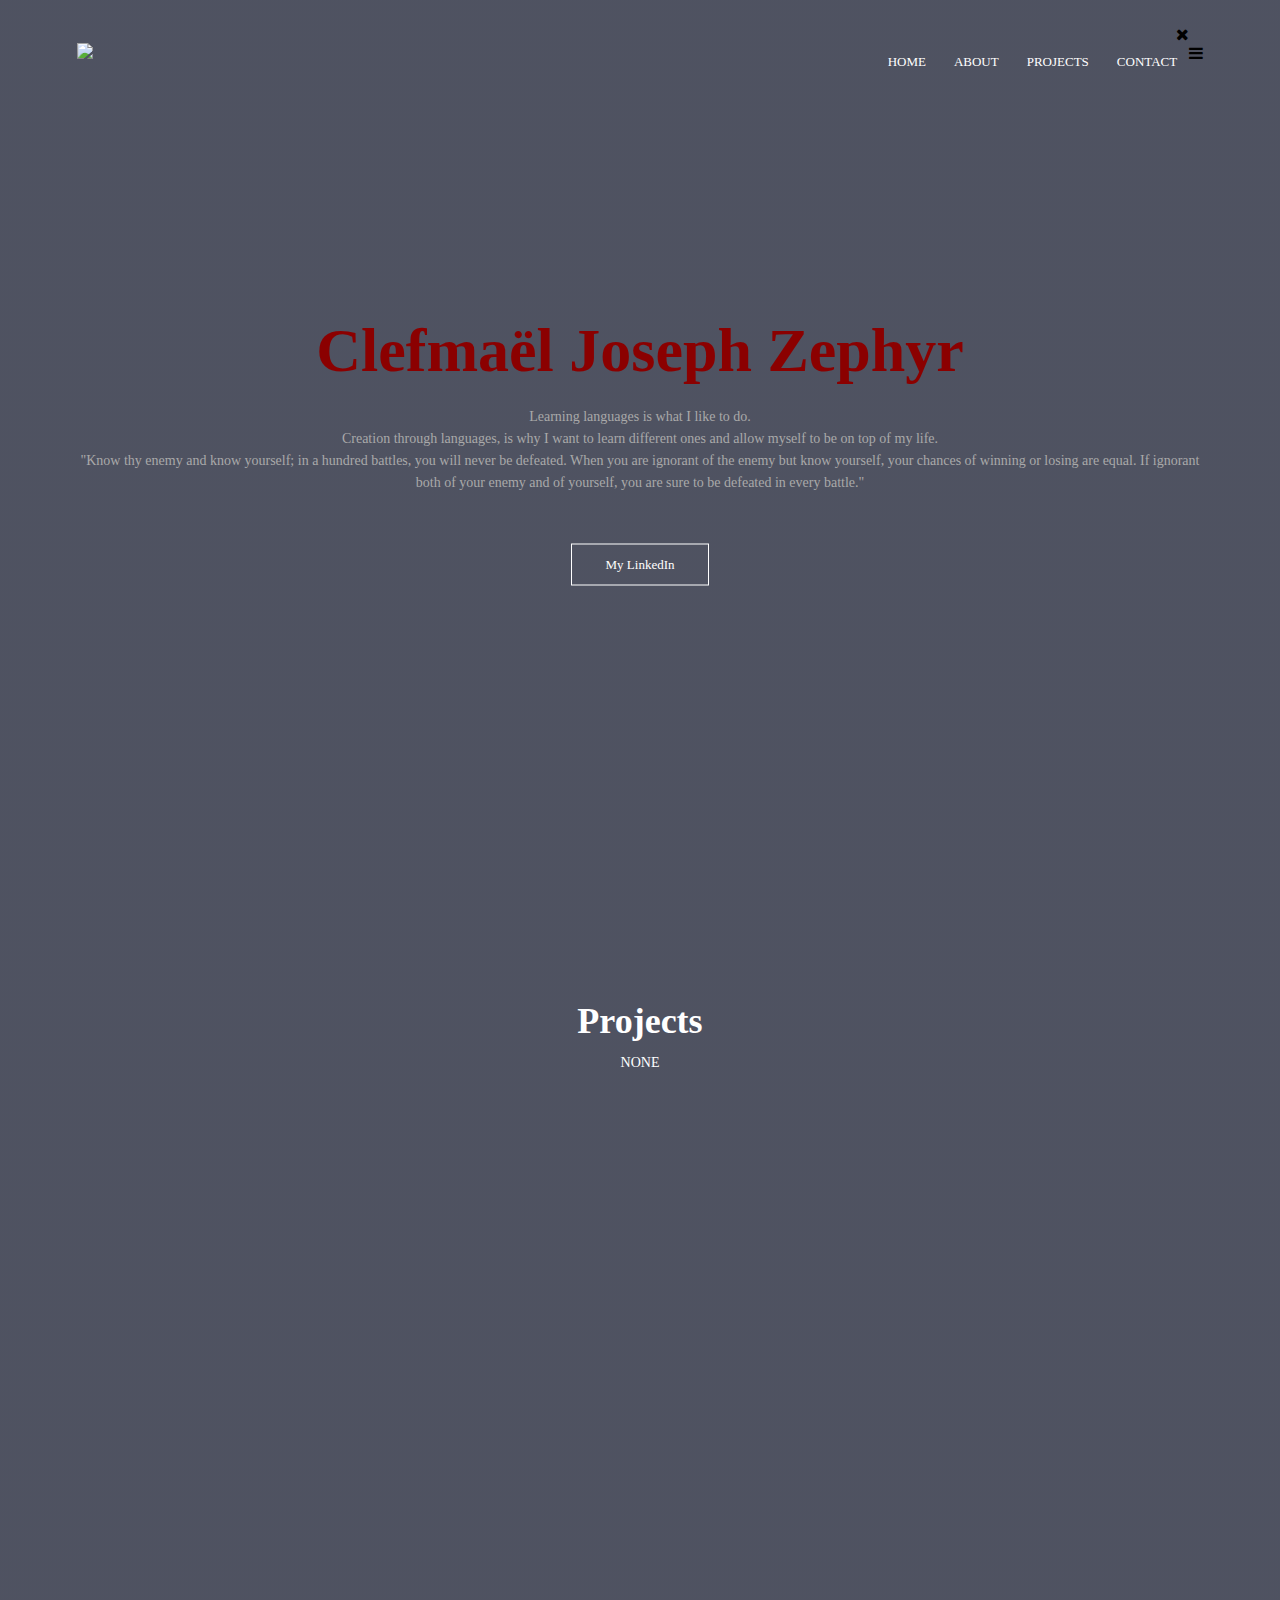
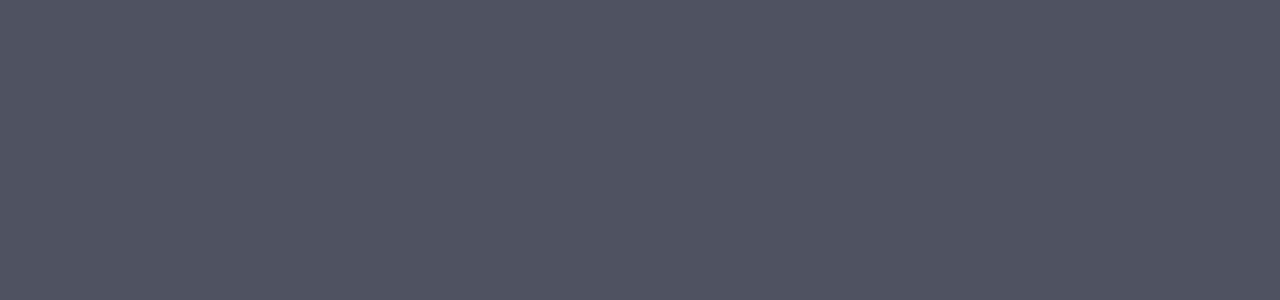
==== index.html @ 684fa9b3 "Add files via upload" ====
<!DOCTYPE html>
<html>
    
    <head>
         <meta charset="UTF-8">
    <meta http-equiv="X-UA-Compatible" content="IE=edge">
   
        <meta name="viewport" content="width=device-width, initial-scale=1.0">
        <title>Clefmael Website</title>
        <link rel="stylesheet" href="styles.css">
        <link rel="stylesheet" href="https://stackpath.bootstrapcdn.com/font-awesome/4.7.0/css/font-awesome.min.css">
    </head>
    <body>
        <section class="header">
            <nav>
            <a href="index.html"><img src="images/Logo/Zep_2.2.png"></a>
                <div class="nav-links" id="navLinks">
                    <i class="fa fa-times" onclick="hideMenu()"></i>

                    <ul>
                        <li><a href="">HOME</a></li>
                        <li><a href="">ABOUT</a></li>
                        <li><a href="">PROJECTS</a></li>
                <!--<li><a href="">BLOG</a></li>-->
                        <li><a href="">CONTACT</a></li>
                    
                    </ul>
                
                </div>
                                <i class="fa fa-bars" onclick="showMenu()"></i>

            </nav>
             <div class="text-box">
            <h1>Clefmaël Joseph Zephyr</h1>
            <p>Learning languages is what I like to do.<br>Creation through languages, is why I want to learn different ones and allow myself to be on top of my life.<br>"Know thy enemy and know yourself; in a hundred battles, you will never be defeated. When you are ignorant of the enemy but know yourself, your chances of winning or losing are equal. If ignorant both of your enemy and of yourself, you are sure to be defeated in every battle."
                 </p>
                 <a href="" class="hero-btn"> My LinkedIn</a>
            </div>
        
        </section>
        
        
        <!---- Projects -->
        <section class="Projects">
        <h1> Projects </h1>
            <p>NONE
            </p>
        
        </section>
        
        
            <!--- JavaScript for Toggle Menu---------->
   
        <script>
        
        var navLinks = document.getElementById("navLinks");
            function showMenu(){
                navLinks.style.right = "0";
            }
            function hideMenu(){
                navLinks.style.right = "-200px";
            }
        </script>
    </body>
</html>
---- styles.css ----
*{
	margin: 0;
	padding: 0;
}
.header{
    min-height: 100vh;
    width:100%;
    background-image: linear-gradient(rgba(4,9,30,0.7),rgba(4,9,30,0.7)),url(images/Wf.jpg);
    background-position: center;
    background-size: cover;
    position: relative;
}
nav{
    display: flex;
    padding: 2% 6%;
    justify-content: space-between;
    align-items: center;
}
nav img{
    width: 150px;   
}
.nav-links{
    flex: 1;
    text-align: right;
}
.nav-links ul li{
    list-style: none;
    display: inline-block;
    padding: 8px 12px;
    position: relative;
}
.nav-links ul li a{
    
    color: #fff;
    text-decoration: none;
    font-size: 13px;
}
.nav-links ul li::after{
    content: '';
    width: 0%;
    height: 2px;
    background: #8b0000;
    display: block;
    margin: auto;
}
.nav-links ul li:hover::after{
    width: 100%;
}
.text-box{
    width: 90%;
    color: #fff;
    position: absolute;
    top: 50%;
    left: 50%;
    transform: translate(-50%,-50%);
    text-align: center;
}
.text-box h1{
    font-size: 62px;
    color: #8b0000;
}
.text-box p{
    margin: 10px 0 40px;
    font-size: 14px;
    color: darkgray;
}
.hero-btn{
    display: inline-block;
    text-decoration: none;
    color: #fff;
    border: 1px solid #fff;
    padding: 12px 34px;
    font-size: 13px;
    background: transparent;
    position: relative;
    cursor: pointer;
}
.hero-btn:hover{
    border: 1px solid #8b0000;
    background: #8b0000;
    transition: 1s;

}

nav. fa{
    display: none;
}
/*------PHONE--------*/
@media(max-width: 700px){
    .text-box h1{
        font-size: 20px;
    }
    .navlinks ul li{
        display: block;
    }
    .navlinks{
        position: absolute;
        background: #8b0000;
        height: 100vh;
        width: 200px;
        top: 0;
        right: -200px;
        text-align: left;
        z-index: 2;
        transition: 1s;
    }
    nav.fa{
        display: block;
        colo: #fff;
        margin: 10px;
        font-size: 22px;
        cursor: pointer;
    }
    .navlinks ul{
        padding: 30px;
    }
}


/*-----Projects-------*/
.Projects{
    
     min-height: 100vh;
    width:100%;
    background-image: linear-gradient(rgba(4,9,30,0.7),rgba(4,9,30,0.7)),url(images/Proj.jpg);
    background-position: center;
    background-size: cover;
    position: relative;
    /*width: 80%;*/
    margin: auto;
    text-align: center;
    padding-top: 100px;
}
h1{
    color: #fff;
    font-size: 36px;
    font-weight: 600;
}
p{
    color: #fff;
    font-size: 14px;
    font-weight: 300;
    line-height: 22px;
    padding: 10px;
    
}
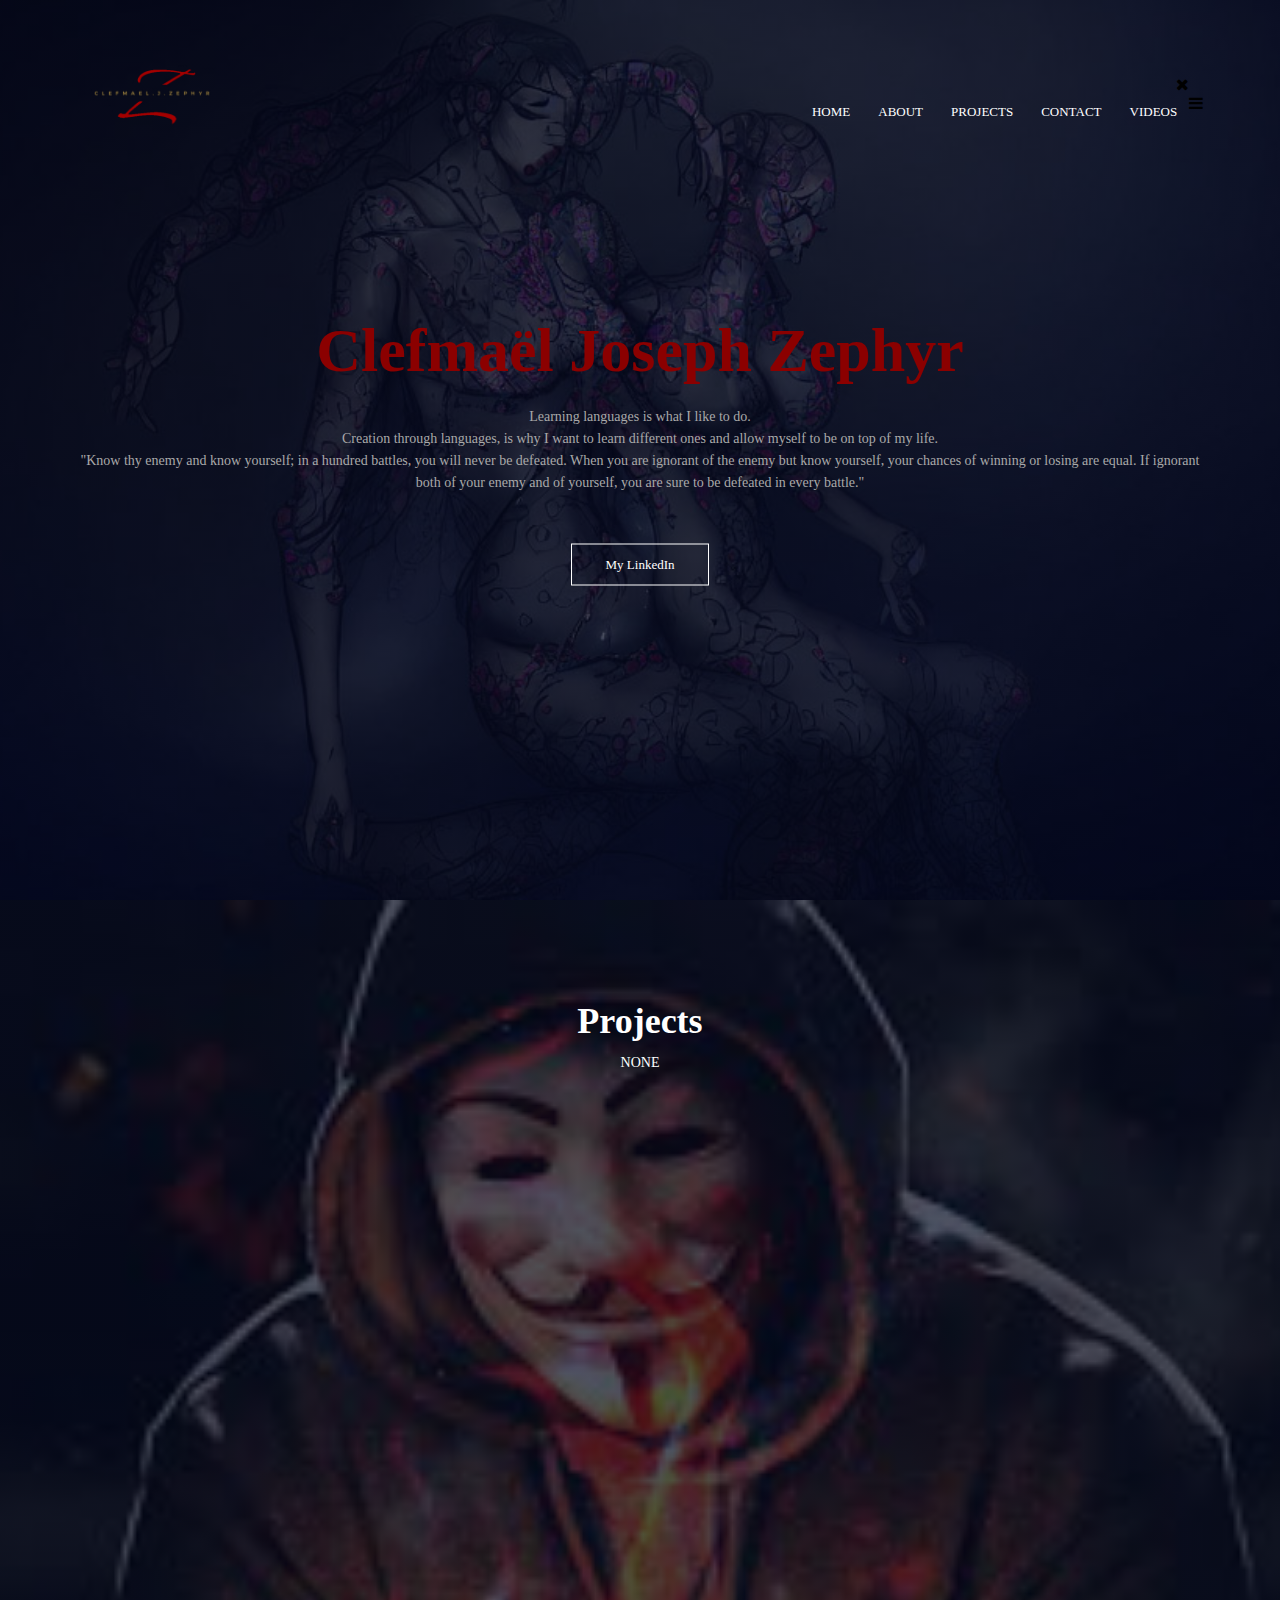
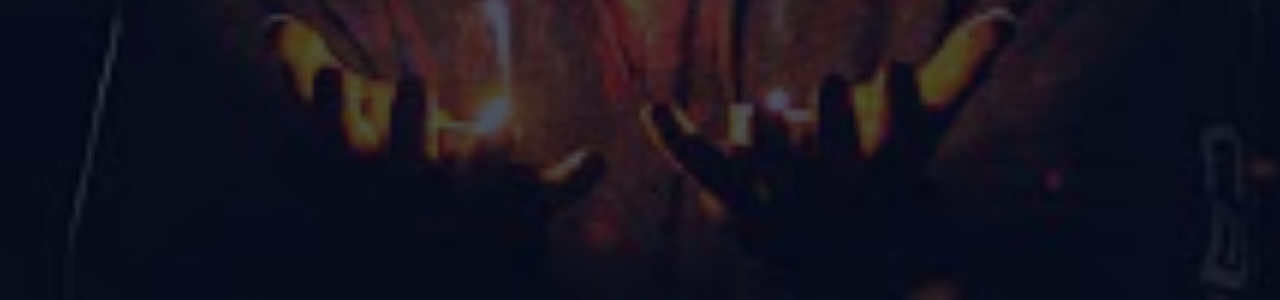
==== commit b560ed97: "Add files via upload" ====
--- a/index.html
+++ b/index.html
@@ -1,4 +1,3 @@
-
 <!DOCTYPE html>
 <html>
     
@@ -19,11 +18,12 @@
                     <i class="fa fa-times" onclick="hideMenu()"></i>
 
                     <ul>
-                        <li><a href="">HOME</a></li>
+                        <li><a href="index.html">HOME</a></li>
                         <li><a href="">ABOUT</a></li>
                         <li><a href="">PROJECTS</a></li>
                 <!--<li><a href="">BLOG</a></li>-->
                         <li><a href="">CONTACT</a></li>
+                        <li><a href="Vid.html">VIDEOS</a></li>
                     
                     </ul>
                 
--- a/styles.css
+++ b/styles.css
@@ -106,7 +106,7 @@
     }
     nav.fa{
         display: block;
-        colo: #fff;
+        color: #fff;
         margin: 10px;
         font-size: 22px;
         cursor: pointer;
@@ -145,39 +145,3 @@
     
 }
 
-
-
-
-
-
-
-
-
-
-
-
-
-
-
-
-
-
-
-
-
-
-
-
-
-
-
-
-
-
-
-
-
-
-
-
-
